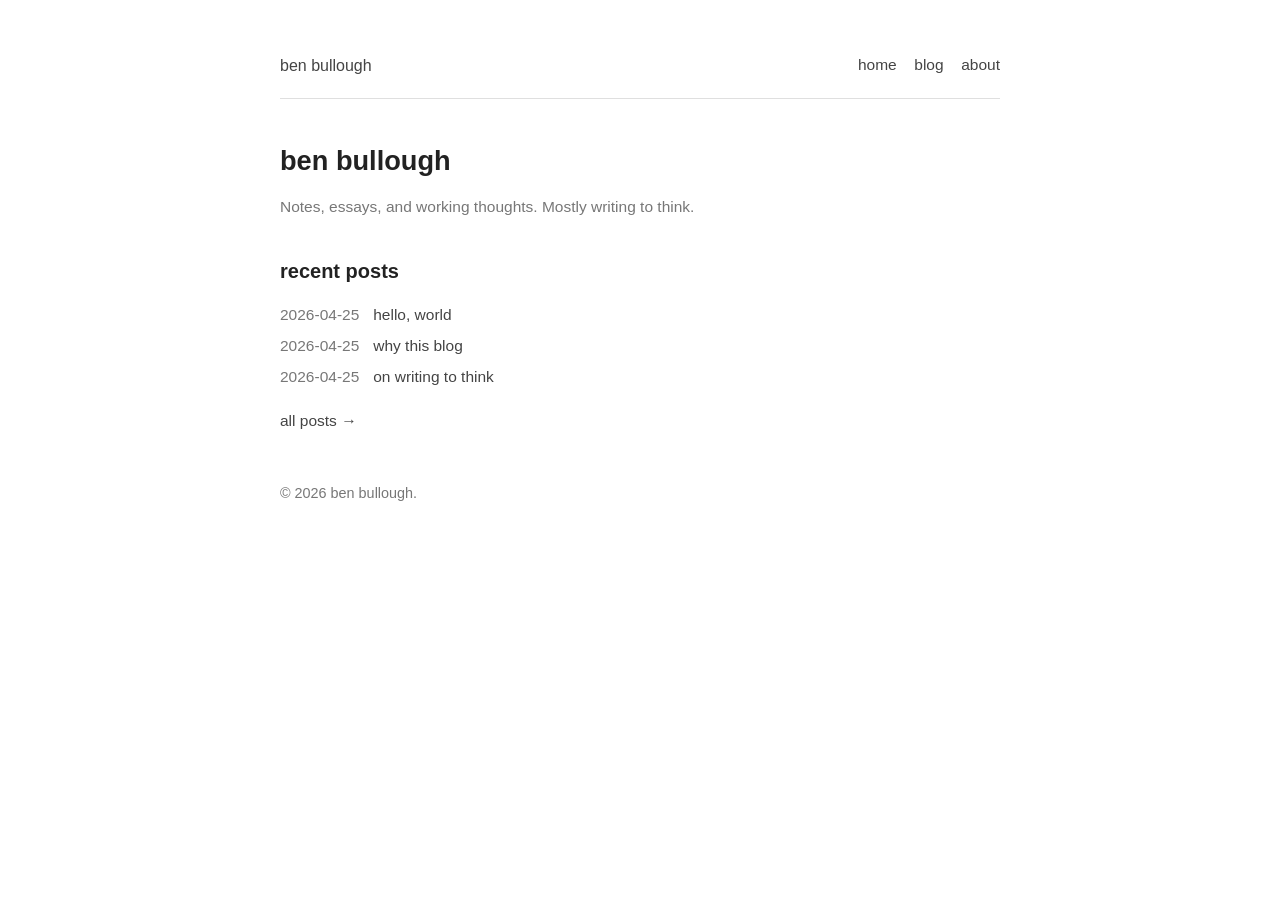
==== index.html @ d5eddce5 "First commit for blog." ====
<!doctype html>
<html lang="en">
  <head>
    <meta charset="UTF-8" />
    <meta name="viewport" content="width=device-width, initial-scale=1.0" />
    <title>ben bullough</title>
    <meta name="description" content="Ben Bullough's personal blog: notes, essays, and working thoughts." />
    <link rel="stylesheet" href="assets/css/styles.css" />
  </head>
  <body>
    <main class="site-shell">
      <nav class="top-nav" aria-label="main">
        <a class="brand interactive-link" href="index.html">ben bullough</a>
        <ul class="nav-links">
          <li><a class="interactive-link" href="index.html">home</a></li>
          <li><a class="interactive-link" href="blog/index.html">blog</a></li>
          <li><a class="interactive-link" href="about.html">about</a></li>
        </ul>
      </nav>

      <header class="hero">
        <h1>ben bullough</h1>
        <p>Notes, essays, and working thoughts. Mostly writing to think.</p>
      </header>

      <section aria-label="recent posts">
        <h2 style="margin-bottom:0.8rem;">recent posts</h2>
        <ul class="hero-post-links">
          <li>
            <span class="post-date">2026-04-25</span>
            <a class="interactive-link" href="blog/hello-world.html">hello, world</a>
          </li>
          <li>
            <span class="post-date">2026-04-25</span>
            <a class="interactive-link" href="blog/why-this-blog.html">why this blog</a>
          </li>
          <li>
            <span class="post-date">2026-04-25</span>
            <a class="interactive-link" href="blog/on-writing-to-think.html">on writing to think</a>
          </li>
        </ul>
        <p style="margin-top:1.2rem;"><a class="interactive-link" href="blog/index.html">all posts &rarr;</a></p>
      </section>

      <footer class="footer">
        <p>&copy; 2026 ben bullough.</p>
      </footer>
    </main>
  </body>
</html>
---- assets/css/styles.css ----
:root {
  --width: 720px;
  --font-main: Verdana, Geneva, sans-serif;
  --font-secondary: Verdana, Geneva, sans-serif;
  --font-code: Menlo, Consolas, Monaco, "Liberation Mono", monospace;

  --bg: #ffffff;
  --heading: #222222;
  --text: #444444;
  --muted: #777777;
  --line: rgba(34, 34, 34, 0.14);
  --link: #3273dc;
  --visited: #8b6fcb;
  --code-bg: #f2f2f2;
  --code: #222222;
}

@media (prefers-color-scheme: dark) {
  :root {
    --bg: #01242e;
    --heading: #eeeeee;
    --text: #dddddd;
    --muted: #9aa9ad;
    --line: rgba(238, 238, 238, 0.18);
    --link: #8cc2dd;
    --visited: #8b6fcb;
    --code-bg: #000000;
    --code: #dddddd;
  }
}

* {
  box-sizing: border-box;
}

html,
body {
  margin: 0;
  padding: 0;
}

body {
  background: var(--bg);
  color: var(--text);
  font-family: var(--font-secondary);
  font-size: 15.5px;
  line-height: 1.6;
}

a {
  color: var(--link);
}

a:visited {
  color: var(--visited);
}

.site-shell {
  width: min(var(--width), calc(100% - 2.3rem));
  margin: 3.3rem auto 6rem;
}

.top-nav {
  display: flex;
  flex-wrap: wrap;
  align-items: center;
  gap: 1.1rem;
  padding-bottom: 1.2rem;
  border-bottom: 0.5px solid var(--line);
  margin-bottom: 2.8rem;
}

.brand {
  margin: 0;
  color: var(--heading);
  font-size: 1rem;
  font-weight: 700;
  white-space: nowrap;
}

.nav-links {
  list-style: none;
  margin: 0;
  padding: 0;
  display: flex;
  flex-wrap: wrap;
  gap: 1.1rem;
  margin-left: auto;
}

h1,
h2,
h3 {
  margin: 0;
  font-family: var(--font-main);
  color: var(--heading);
  line-height: 1.3;
}

h1 {
  font-size: clamp(1.4rem, 2.4vw, 1.7rem);
  font-weight: 700;
}

h2 {
  font-size: clamp(1.1rem, 1.8vw, 1.25rem);
  font-weight: 700;
}

h3 {
  font-size: 1rem;
  font-weight: 700;
}

.hero,
.page-header {
  margin: 0 0 2.4rem;
}

.hero p,
.page-header p,
.entry p,
.footer p,
.article-shell p {
  margin: 1rem 0 0;
}

.hero p,
.page-header p {
  color: var(--muted);
}

.hero-post-links {
  list-style: none;
  margin: 1.2rem 0 0;
  padding: 0;
}

.hero-post-links li + li {
  margin-top: 0.4rem;
}

.hero-post-links .post-date {
  color: var(--muted);
  margin-right: 0.6rem;
  font-variant-numeric: tabular-nums;
}

.entry-list,
.article-shell {
  margin: 0;
  border-top: 0.5px solid var(--line);
}

.entry {
  padding: 2rem 0;
  border-bottom: 0.5px solid var(--line);
}

.entry .post-date {
  color: var(--muted);
  font-size: 0.9rem;
  font-variant-numeric: tabular-nums;
}

.entry h2 {
  margin-top: 0.3rem;
}

.article-shell {
  padding-top: 2rem;
}

.article-meta {
  color: var(--muted);
  font-size: 0.9rem;
  margin-top: 0.4rem;
}

article {
  border-bottom: 0.5px solid var(--line);
  padding-bottom: 2rem;
}

article p {
  margin: 1.1rem 0 0;
}

article h2 {
  margin: 2.2rem 0 0.6rem;
}

article h2:first-child {
  margin-top: 0.4rem;
}

article ul,
article ol {
  margin: 1rem 0 0;
  padding-left: 1.4rem;
}

article li + li {
  margin-top: 0.25rem;
}

blockquote {
  margin: 1.2rem 0 0;
  padding: 0.2rem 0 0.2rem 1rem;
  border-left: 3px solid var(--line);
  color: var(--muted);
}

code,
pre {
  font-family: var(--font-code);
  font-size: 0.92em;
}

code {
  background: var(--code-bg);
  color: var(--code);
  padding: 0.1em 0.35em;
  border-radius: 3px;
}

pre {
  background: var(--code-bg);
  color: var(--code);
  padding: 0.9rem 1rem;
  overflow-x: auto;
  border-radius: 4px;
  margin: 1.2rem 0 0;
  line-height: 1.5;
}

pre code {
  background: transparent;
  padding: 0;
  border-radius: 0;
}

hr {
  border: none;
  border-top: 0.5px solid var(--line);
  margin: 2rem 0;
}

img {
  max-width: 100%;
  height: auto;
}

.footer {
  margin-top: 3rem;
  font-size: 0.9rem;
  color: var(--muted);
}

.footer p {
  margin: 0;
}

.interactive-link {
  color: inherit;
  text-decoration: underline;
  text-decoration-color: transparent;
  text-underline-offset: 0.19em;
  text-decoration-thickness: 1px;
  font-weight: 400;
  transition: text-decoration-color 140ms ease, font-weight 140ms ease;
}

.interactive-link:hover,
.interactive-link:focus-visible {
  text-decoration-color: currentColor;
  font-weight: 700;
}

.interactive-link:visited {
  color: inherit;
}

article a,
.prose a {
  color: var(--link);
}

article a:visited,
.prose a:visited {
  color: var(--visited);
}

@media (max-width: 720px) {
  .site-shell {
    width: min(var(--width), calc(100% - 1.35rem));
    margin-top: 2.2rem;
  }

  .nav-links {
    gap: 0.9rem;
    margin-left: 0;
  }

  .entry {
    padding: 1.7rem 0;
  }
}
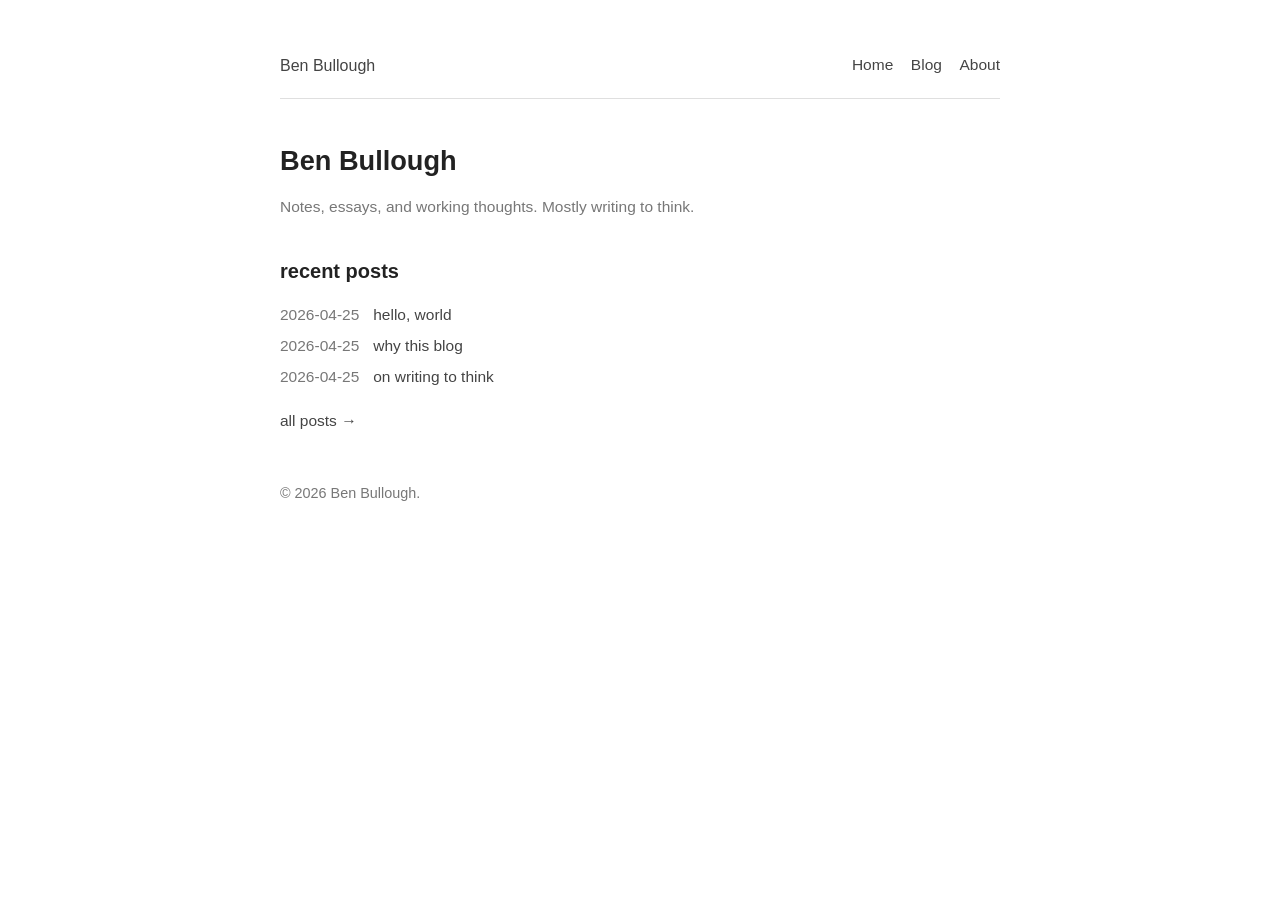
==== commit ac346380: "Ability to launch server via uv run website. And capital letters." ====
--- a/index.html
+++ b/index.html
@@ -3,23 +3,23 @@
   <head>
     <meta charset="UTF-8" />
     <meta name="viewport" content="width=device-width, initial-scale=1.0" />
-    <title>ben bullough</title>
+    <title>Ben Bullough</title>
     <meta name="description" content="Ben Bullough's personal blog: notes, essays, and working thoughts." />
     <link rel="stylesheet" href="assets/css/styles.css" />
   </head>
   <body>
     <main class="site-shell">
       <nav class="top-nav" aria-label="main">
-        <a class="brand interactive-link" href="index.html">ben bullough</a>
+        <a class="brand interactive-link" href="index.html">Ben Bullough</a>
         <ul class="nav-links">
-          <li><a class="interactive-link" href="index.html">home</a></li>
-          <li><a class="interactive-link" href="blog/index.html">blog</a></li>
-          <li><a class="interactive-link" href="about.html">about</a></li>
+          <li><a class="interactive-link" href="index.html">Home</a></li>
+          <li><a class="interactive-link" href="blog/index.html">Blog</a></li>
+          <li><a class="interactive-link" href="about.html">About</a></li>
         </ul>
       </nav>
 
       <header class="hero">
-        <h1>ben bullough</h1>
+        <h1>Ben Bullough</h1>
         <p>Notes, essays, and working thoughts. Mostly writing to think.</p>
       </header>
 
@@ -43,7 +43,7 @@
       </section>
 
       <footer class="footer">
-        <p>&copy; 2026 ben bullough.</p>
+        <p>&copy; 2026 Ben Bullough.</p>
       </footer>
     </main>
   </body>
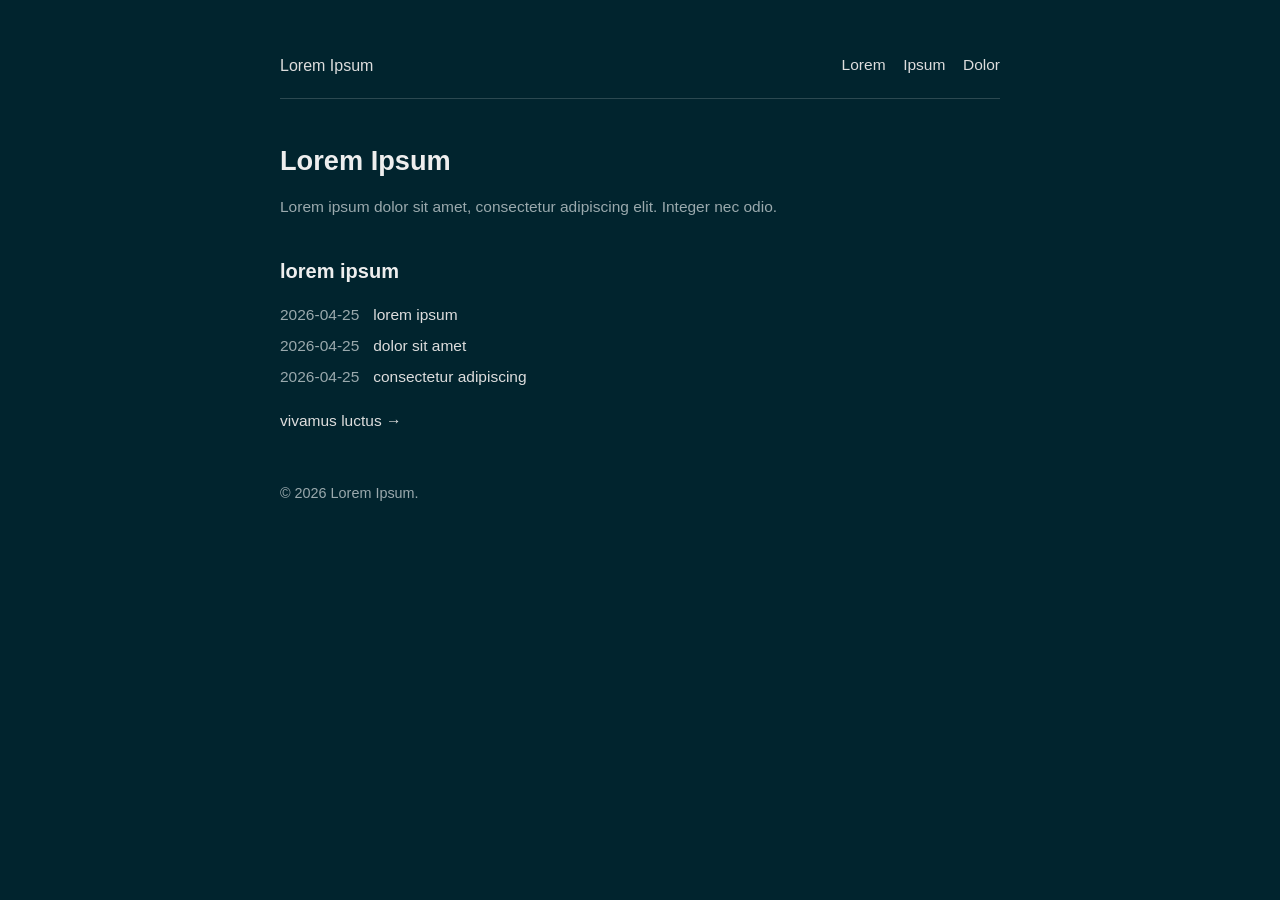
==== commit 044ce2e4: "Replace visible text with Latin placeholder text - Updated all HTML files with Latin placeholder con" ====
--- a/index.html
+++ b/index.html
@@ -3,47 +3,47 @@
   <head>
     <meta charset="UTF-8" />
     <meta name="viewport" content="width=device-width, initial-scale=1.0" />
-    <title>Ben Bullough</title>
-    <meta name="description" content="Ben Bullough's personal blog: notes, essays, and working thoughts." />
+    <title>Lorem Ipsum</title>
+    <meta name="description" content="Lorem ipsum dolor sit amet, consectetur adipiscing elit." />
     <link rel="stylesheet" href="assets/css/styles.css" />
   </head>
   <body>
     <main class="site-shell">
       <nav class="top-nav" aria-label="main">
-        <a class="brand interactive-link" href="index.html">Ben Bullough</a>
+        <a class="brand interactive-link" href="index.html">Lorem Ipsum</a>
         <ul class="nav-links">
-          <li><a class="interactive-link" href="index.html">Home</a></li>
-          <li><a class="interactive-link" href="blog/index.html">Blog</a></li>
-          <li><a class="interactive-link" href="about.html">About</a></li>
+          <li><a class="interactive-link" href="index.html">Lorem</a></li>
+          <li><a class="interactive-link" href="blog/index.html">Ipsum</a></li>
+          <li><a class="interactive-link" href="about.html">Dolor</a></li>
         </ul>
       </nav>
 
       <header class="hero">
-        <h1>Ben Bullough</h1>
-        <p>Notes, essays, and working thoughts. Mostly writing to think.</p>
+        <h1>Lorem Ipsum</h1>
+        <p>Lorem ipsum dolor sit amet, consectetur adipiscing elit. Integer nec odio.</p>
       </header>
 
       <section aria-label="recent posts">
-        <h2 style="margin-bottom:0.8rem;">recent posts</h2>
+        <h2 style="margin-bottom:0.8rem;">lorem ipsum</h2>
         <ul class="hero-post-links">
           <li>
             <span class="post-date">2026-04-25</span>
-            <a class="interactive-link" href="blog/hello-world.html">hello, world</a>
+            <a class="interactive-link" href="blog/hello-world.html">lorem ipsum</a>
           </li>
           <li>
             <span class="post-date">2026-04-25</span>
-            <a class="interactive-link" href="blog/why-this-blog.html">why this blog</a>
+            <a class="interactive-link" href="blog/why-this-blog.html">dolor sit amet</a>
           </li>
           <li>
             <span class="post-date">2026-04-25</span>
-            <a class="interactive-link" href="blog/on-writing-to-think.html">on writing to think</a>
+            <a class="interactive-link" href="blog/on-writing-to-think.html">consectetur adipiscing</a>
           </li>
         </ul>
-        <p style="margin-top:1.2rem;"><a class="interactive-link" href="blog/index.html">all posts &rarr;</a></p>
+        <p style="margin-top:1.2rem;"><a class="interactive-link" href="blog/index.html">vivamus luctus &rarr;</a></p>
       </section>
 
       <footer class="footer">
-        <p>&copy; 2026 Ben Bullough.</p>
+        <p>&copy; 2026 Lorem Ipsum.</p>
       </footer>
     </main>
   </body>
--- a/assets/css/styles.css
+++ b/assets/css/styles.css
@@ -4,29 +4,15 @@
   --font-secondary: Verdana, Geneva, sans-serif;
   --font-code: Menlo, Consolas, Monaco, "Liberation Mono", monospace;
 
-  --bg: #ffffff;
-  --heading: #222222;
-  --text: #444444;
-  --muted: #777777;
-  --line: rgba(34, 34, 34, 0.14);
-  --link: #3273dc;
-  --visited: #8b6fcb;
-  --code-bg: #f2f2f2;
-  --code: #222222;
-}
-
-@media (prefers-color-scheme: dark) {
-  :root {
-    --bg: #01242e;
-    --heading: #eeeeee;
-    --text: #dddddd;
-    --muted: #9aa9ad;
-    --line: rgba(238, 238, 238, 0.18);
-    --link: #8cc2dd;
-    --visited: #8b6fcb;
-    --code-bg: #000000;
-    --code: #dddddd;
-  }
+  --bg: #01242e;
+  --heading: #eeeeee;
+  --text: #dddddd;
+  --muted: #9aa9ad;
+  --line: rgba(238, 238, 238, 0.18);
+  --link: #8cc2dd;
+  --visited: #b39ddb;
+  --code-bg: #001a22;
+  --code: #dddddd;
 }
 
 * {
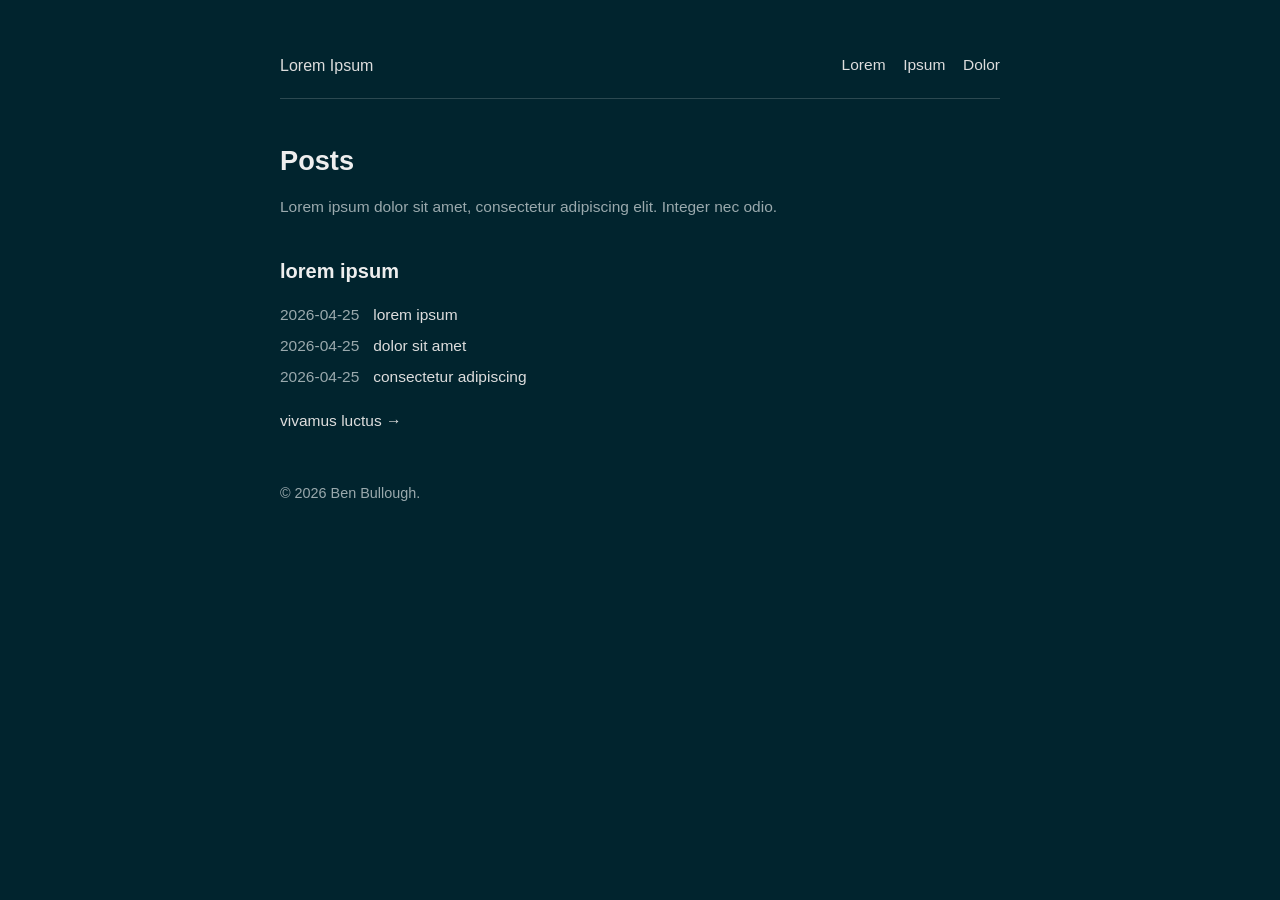
==== commit 2b045872: "Reintroduce some names." ====
--- a/index.html
+++ b/index.html
@@ -3,7 +3,7 @@
   <head>
     <meta charset="UTF-8" />
     <meta name="viewport" content="width=device-width, initial-scale=1.0" />
-    <title>Lorem Ipsum</title>
+    <title>Ben Bullough</title>
     <meta name="description" content="Lorem ipsum dolor sit amet, consectetur adipiscing elit." />
     <link rel="stylesheet" href="assets/css/styles.css" />
   </head>
@@ -19,7 +19,7 @@
       </nav>
 
       <header class="hero">
-        <h1>Lorem Ipsum</h1>
+        <h1>Posts</h1>
         <p>Lorem ipsum dolor sit amet, consectetur adipiscing elit. Integer nec odio.</p>
       </header>
 
@@ -43,7 +43,7 @@
       </section>
 
       <footer class="footer">
-        <p>&copy; 2026 Lorem Ipsum.</p>
+        <p>&copy; 2026 Ben Bullough.</p>
       </footer>
     </main>
   </body>
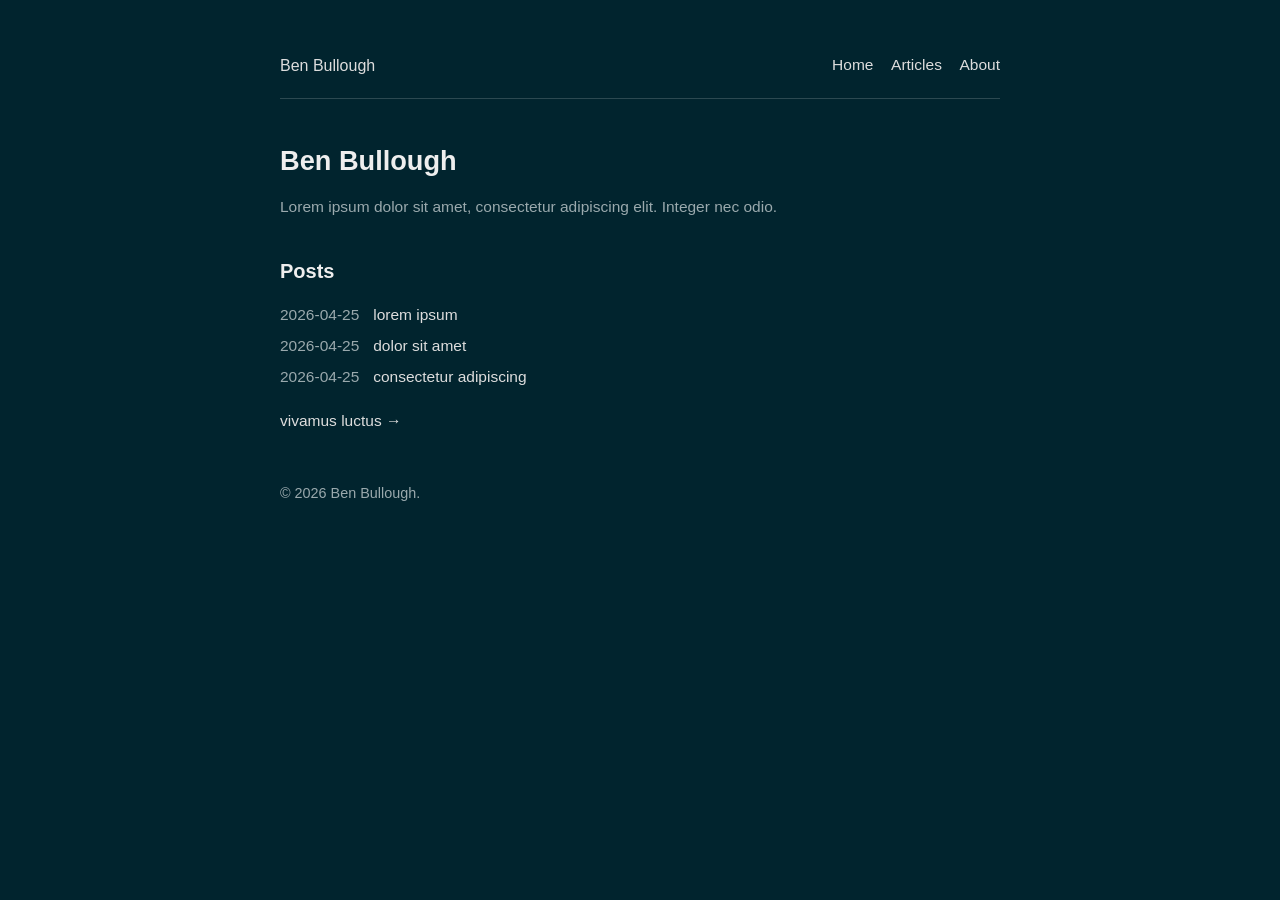
==== commit b1c20a72: "Updates." ====
--- a/index.html
+++ b/index.html
@@ -10,21 +10,21 @@
   <body>
     <main class="site-shell">
       <nav class="top-nav" aria-label="main">
-        <a class="brand interactive-link" href="index.html">Lorem Ipsum</a>
+        <a class="brand interactive-link" href="index.html">Ben Bullough</a>
         <ul class="nav-links">
-          <li><a class="interactive-link" href="index.html">Lorem</a></li>
-          <li><a class="interactive-link" href="blog/index.html">Ipsum</a></li>
-          <li><a class="interactive-link" href="about.html">Dolor</a></li>
+          <li><a class="interactive-link" href="index.html">Home</a></li>
+          <li><a class="interactive-link" href="blog/index.html">Articles</a></li>
+          <li><a class="interactive-link" href="about.html">About</a></li>
         </ul>
       </nav>
 
       <header class="hero">
-        <h1>Posts</h1>
+        <h1>Ben Bullough</h1>
         <p>Lorem ipsum dolor sit amet, consectetur adipiscing elit. Integer nec odio.</p>
       </header>
 
       <section aria-label="recent posts">
-        <h2 style="margin-bottom:0.8rem;">lorem ipsum</h2>
+        <h2 style="margin-bottom:0.8rem;">Posts</h2>
         <ul class="hero-post-links">
           <li>
             <span class="post-date">2026-04-25</span>
